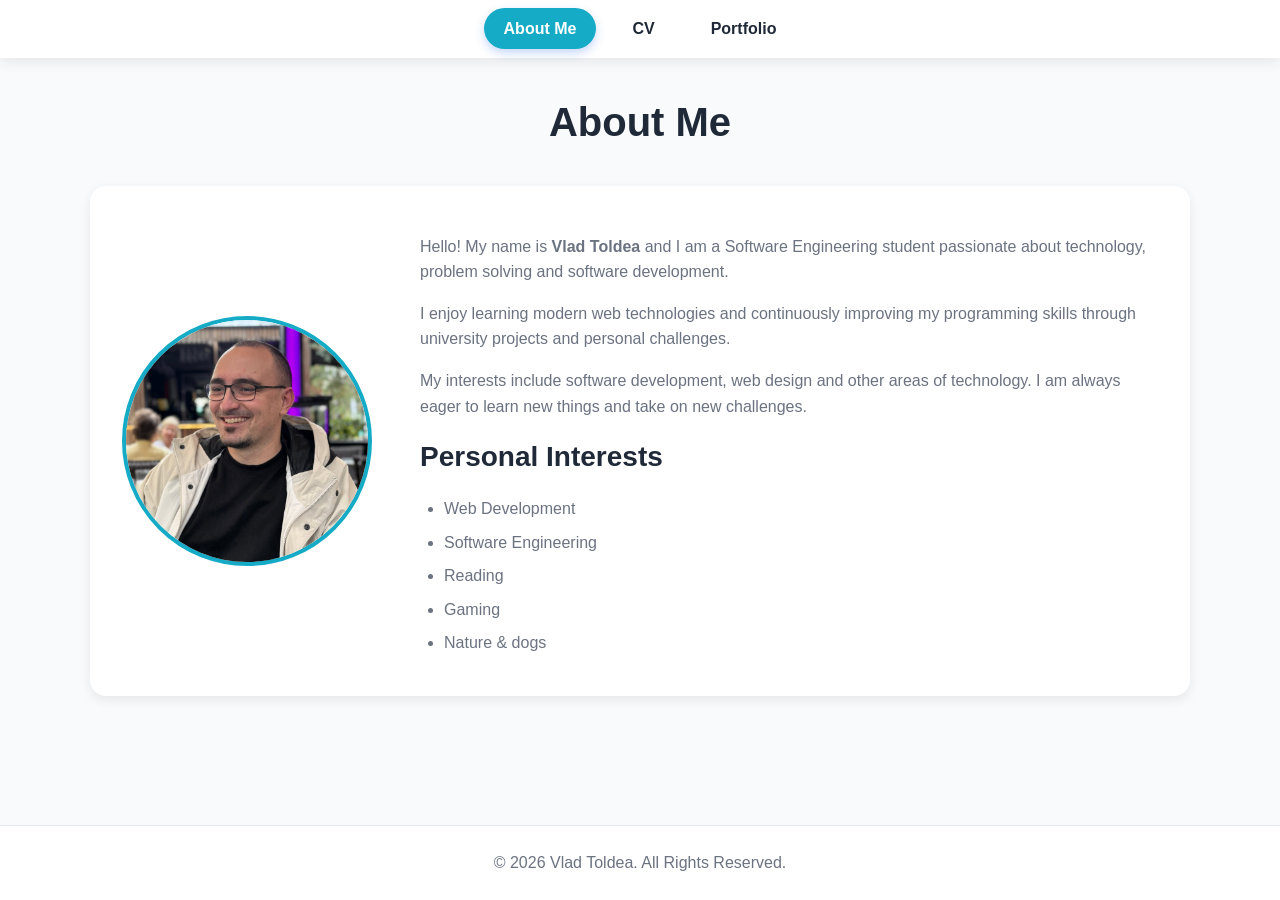
==== index.html @ f7853e36 "index" ====
<!doctype html>
<html lang="en">
  <head>
    <meta charset="UTF-8" />
    <meta name="viewport" content="width=device-width, initial-scale=1.0" />
    <title>About Me | Vlad Toldea</title>
    <link rel="stylesheet" href="css/style.css" />
  </head>
  <body>
    <header>
      <nav>
        <ul>
          <li><a href="about-me.html" class="active">About Me</a></li>
          <li><a href="cv.html">CV</a></li>
          <li><a href="portfolio.html">Portfolio</a></li>
        </ul>
      </nav>
    </header>

    <main>
      <section class="page-header">
        <h1>About Me</h1>
      </section>
      <section class="about-container card">
        <figure>
          <img src="images/profile.jpg" alt="Profile Picture" />
        </figure>

        <article>
          <p>
            Hello! My name is <strong>Vlad Toldea</strong> and I am a Software
            Engineering student passionate about technology, problem solving and
            software development.
          </p>

          <p>
            I enjoy learning modern web technologies and continuously improving
            my programming skills through university projects and personal
            challenges.
          </p>

          <p>
            My interests include software development, web design and other
            areas of technology. I am always eager to learn new things and take
            on new challenges.
          </p>

          <h2>Personal Interests</h2>

          <ul>
            <li>Web Development</li>
            <li>Software Engineering</li>
            <li>Reading</li>
            <li>Gaming</li>
            <li>Nature & dogs</li>
          </ul>
        </article>
      </section>
    </main>

    <footer>
      <p>&copy; 2026 Vlad Toldea. All Rights Reserved.</p>
    </footer>
  </body>
</html>
---- css/style.css ----
* {
  margin: 0;
  padding: 0;
  box-sizing: border-box;
}

/* =========================
VARIABLES
========================= */

:root {
  --primary: #15abc6;
  --primary-dark: #16abc6;
  --background: #f8fafc;
  --surface: #ffffff;
  --text: #1f2937;
  --text-light: #6b7280;
  --border: #e5e7eb;
  --shadow: 0 4px 12px rgba(0, 0, 0, 0.08);
}

/* =========================
BASE STYLES
========================= */

html {
  scroll-behavior: smooth;
}

body {
  font-family: "Segoe UI", Arial, sans-serif;
  line-height: 1.6;
  color: var(--text);
  background-color: var(--background);

  min-height: 100vh;
  display: flex;
  flex-direction: column;
}

main {
  width: min(1100px, 90%);
  margin: 2rem auto;
  flex: 1;
}

section {
  margin-bottom: 2rem;
}

img {
  max-width: 100%;
  display: block;
}

a {
  transition: all 0.3s ease;
}

/* =========================
TYPOGRAPHY
========================= */

h1,
h2,
h3 {
  color: var(--text);
  margin-bottom: 1rem;
  font-weight: 600;
}

h1 {
  font-size: 2.5rem;
}

h2 {
  font-size: 1.75rem;
}

h3 {
  font-size: 1.25rem;
}

p {
  color: var(--text-light);
  margin-bottom: 1rem;
}

ul {
  padding-left: 1.5rem;
}

li {
  color: var(--text-light);
  margin-bottom: 0.5rem;
}

/* =========================
REUSABLE COMPONENTS
========================= */

.card {
  background-color: var(--surface);
  padding: 2rem;
  border-radius: 16px;
  box-shadow: var(--shadow);
}

.page-header {
  text-align: center;
  margin-bottom: 2rem;
}

.page-header h1 {
  margin-bottom: 0.5rem;
}

.page-header p {
  margin-bottom: 0;
}

/* =========================
NAVIGATION
========================= */

header {
  position: sticky;
  top: 0;
  z-index: 1000;

  background-color: var(--surface);
  box-shadow: var(--shadow);
}

nav {
  max-width: 1100px;
  margin: 0 auto;
}

nav ul {
  list-style: none;

  display: flex;
  justify-content: center;
  align-items: center;
  flex-wrap: wrap;

  gap: 1rem;
  padding: 1rem;
}

nav li {
  margin: 0;
}

nav a {
  text-decoration: none;
  color: var(--text);

  font-weight: 600;

  padding: 0.75rem 1.25rem;
  border-radius: 999px;
}

nav a:hover,
nav a:focus {
  background-color: var(--primary);
  color: white;
}

/* Active page */

nav a.active {
  background-color: var(--primary);
  color: white;
  box-shadow: 0 4px 10px rgba(37, 99, 235, 0.25);
}

nav a.active:hover {
  background-color: var(--primary-dark);
}

/* =========================
ABOUT PAGE
========================= */

.about-container {
  display: flex;
  align-items: center;
  gap: 3rem;
}

.about-container figure {
  flex-shrink: 0;
}

.about-container img {
  width: 250px;
  height: 250px;
  object-fit: cover;

  border-radius: 50%;
  border: 4px solid var(--primary);
}

.about-container article {
  flex: 1;
}

/* =========================
CV PAGE
========================= */

main section article {
  margin-top: 1rem;
}

/* =========================
PORTFOLIO PAGE
========================= */

.projects-grid {
  display: grid;
  gap: 1.5rem;
}

.project-card {
  background-color: var(--surface);
  padding: 1.5rem;
  border-radius: 16px;
  box-shadow: var(--shadow);

  display: flex;
  flex-direction: column;

  transition: transform 0.3s ease;
}

.project-card:hover {
  transform: translateY(-5px);
}

.project-card img {
  width: 100%;
  height: 220px;
  object-fit: cover;

  border-radius: 10px;
  margin-bottom: 1rem;
}

.project-card h2 {
  margin-bottom: 0.75rem;
}

.project-card p {
  margin-bottom: 0.75rem;
}

.project-card a {
  align-self: flex-start;

  background-color: var(--primary);
  color: white;
  text-decoration: none;

  padding: 0.75rem 1.25rem;
  border-radius: 8px;

  font-weight: 600;
}

.project-card a:hover {
  background-color: var(--primary-dark);
}

/* =========================
FOOTER
========================= */

footer {
  background-color: var(--surface);
  border-top: 1px solid var(--border);

  text-align: center;
  padding: 1.5rem;
}

footer p {
  margin: 0;
}

/* =========================
MOBILE
========================= */

@media (max-width: 767px) {
  nav ul {
    flex-direction: column;
    gap: 0.5rem;
  }

  nav li {
    width: 100%;
  }

  nav a {
    display: block;
    width: 100%;
    text-align: center;
  }

  .about-container {
    flex-direction: column;
    text-align: center;
  }

  .about-container img {
    width: 180px;
    height: 180px;
  }

  .projects-grid {
    grid-template-columns: 1fr;
  }

  h1 {
    font-size: 2rem;
  }

  .card {
    padding: 1.5rem;
  }
}

/* =========================
TABLET
========================= */

@media (min-width: 768px) and (max-width: 1023px) {
  .projects-grid {
    grid-template-columns: repeat(2, 1fr);
  }
}

/* =========================
DESKTOP
========================= */

@media (min-width: 1024px) {
  .projects-grid {
    grid-template-columns: repeat(3, 1fr);
  }
}

/* =========================
DARK MODE (CSS ONLY)
========================= */

@media (prefers-color-scheme: dark) {
  :root {
    --primary: #1ac7ca;
    --primary-dark: #1ac7ca;

    --background: #111827;
    --surface: #1f2937;

    --text: #f9fafb;
    --text-light: #d1d5db;

    --border: #374151;

    --shadow: 0 4px 12px rgba(0, 0, 0, 0.4);
  }

  header,
  footer,
  .card,
  .project-card {
    border: 1px solid var(--border);
  }

  .project-card a,
  nav a.active {
    color: white;
  }
}
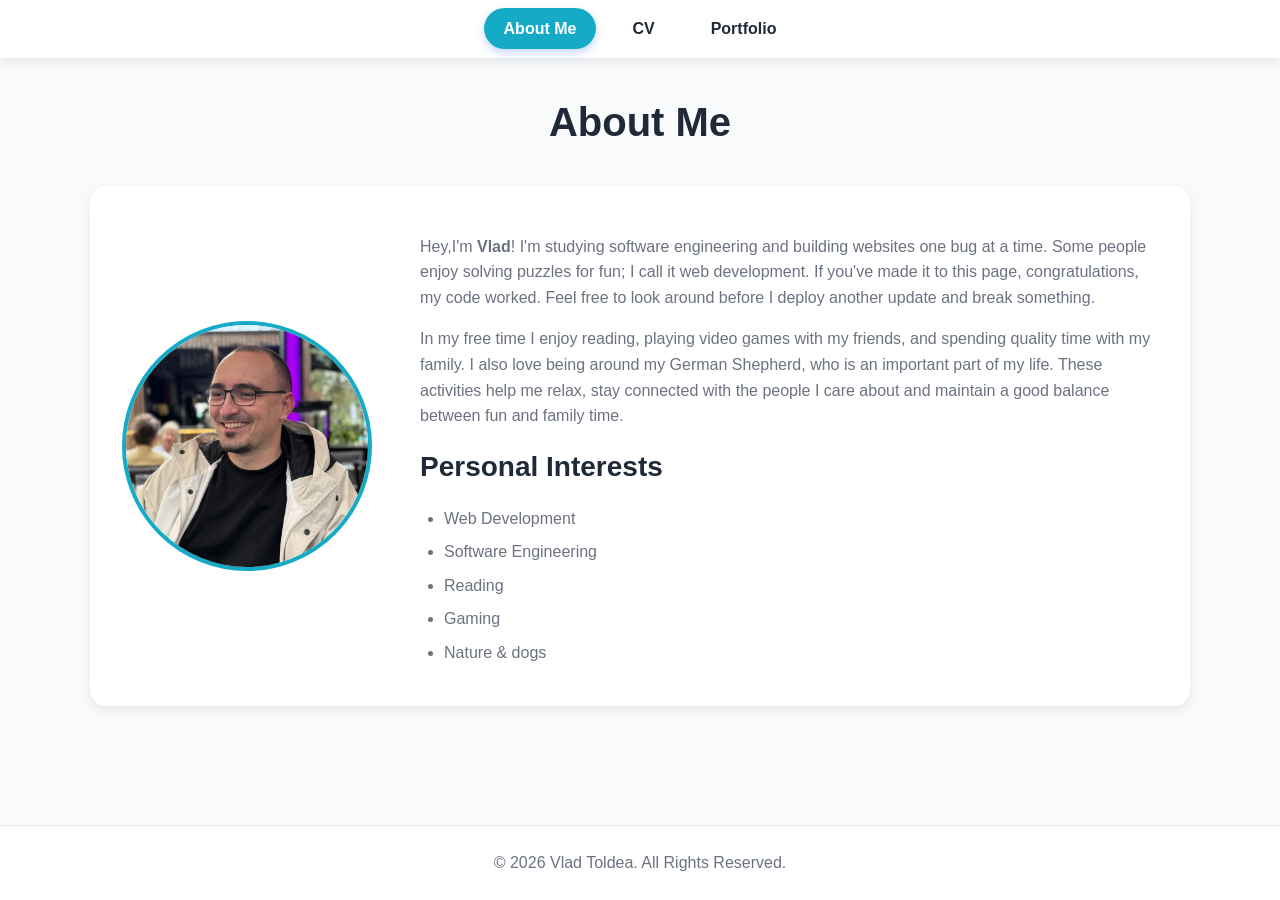
==== commit cdf17c42: "content adjustments" ====
--- a/index.html
+++ b/index.html
@@ -10,7 +10,7 @@
     <header>
       <nav>
         <ul>
-          <li><a href="about-me.html" class="active">About Me</a></li>
+          <li><a href="index.html" class="active">About Me</a></li>
           <li><a href="cv.html">CV</a></li>
           <li><a href="portfolio.html">Portfolio</a></li>
         </ul>
@@ -28,21 +28,19 @@
 
         <article>
           <p>
-            Hello! My name is <strong>Vlad Toldea</strong> and I am a Software
-            Engineering student passionate about technology, problem solving and
-            software development.
+            Hey,I'm <strong>Vlad</strong>! I'm studying software engineering and
+            building websites one bug at a time. Some people enjoy solving
+            puzzles for fun; I call it web development. If you've made it to
+            this page, congratulations, my code worked. Feel free to look around
+            before I deploy another update and break something.
           </p>
 
           <p>
-            I enjoy learning modern web technologies and continuously improving
-            my programming skills through university projects and personal
-            challenges.
-          </p>
-
-          <p>
-            My interests include software development, web design and other
-            areas of technology. I am always eager to learn new things and take
-            on new challenges.
+            In my free time I enjoy reading, playing video games with my
+            friends, and spending quality time with my family. I also love being
+            around my German Shepherd, who is an important part of my life.
+            These activities help me relax, stay connected with the people I
+            care about and maintain a good balance between fun and family time.
           </p>
 
           <h2>Personal Interests</h2>
--- a/css/style.css
+++ b/css/style.css
@@ -181,6 +181,23 @@
   background-color: var(--primary-dark);
 }
 
+.btn {
+  display: inline-block;
+  padding: 0.75rem 1.5rem;
+  margin-bottom: 1.5rem;
+  background-color: #1ac7ca;
+  color: white;
+  text-decoration: none;
+  border-radius: 8px;
+  font-weight: 600;
+  transition: background-color 0.3s ease;
+  display: inline-block;
+}
+
+.btn:hover {
+  background-color: #1ac7ca;
+}
+
 /* =========================
 ABOUT PAGE
 ========================= */
@@ -211,6 +228,15 @@
 /* =========================
 CV PAGE
 ========================= */
+
+.cv-page .card {
+  text-align: center;
+}
+
+.cv-page .card ul {
+  list-style-position: inside;
+  padding-left: 0;
+}
 
 main section article {
   margin-top: 1rem;
